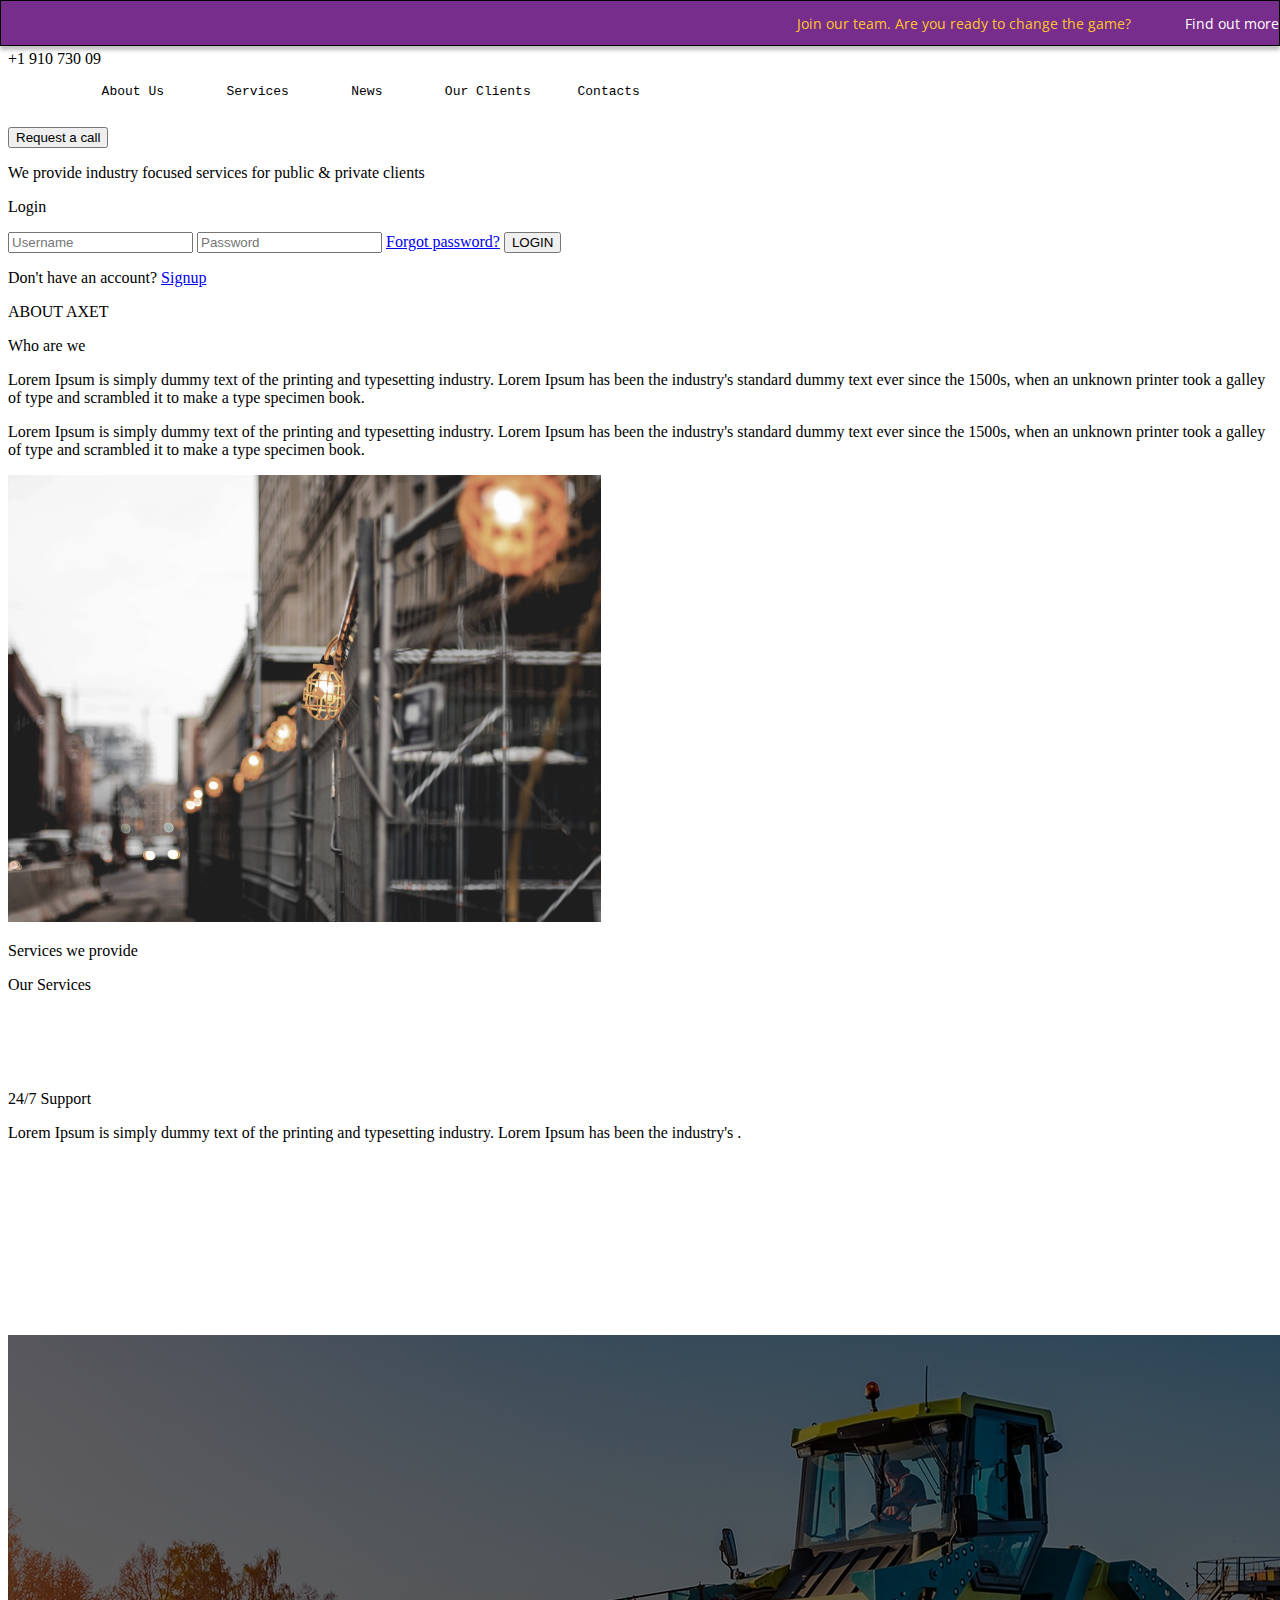
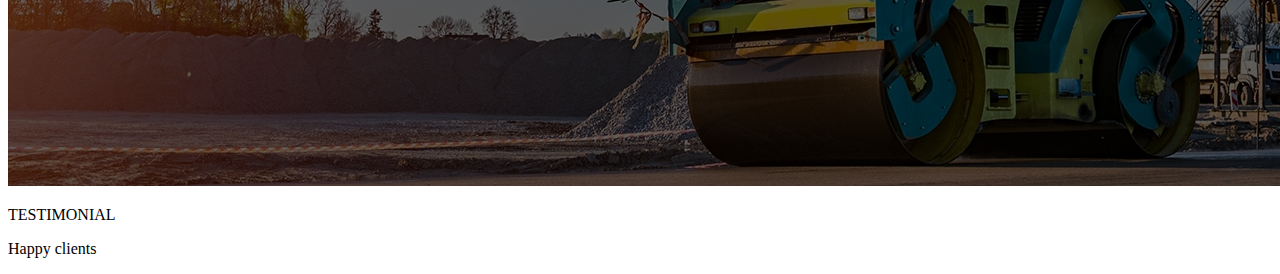
==== index2.html @ 1b36b43c "First commit" ====
<!DOCTYPE html>
<html lang="en">
<head>
    <meta charset="UTF-8">
    <meta http-equiv="X-UA-Compatible" content="IE=edge">
    <meta name="viewport" content="width=device-width, initial-scale=1.0">
    <title>Document</title>
    <link rel="stylesheet" href="index2.css">
    <link rel="stylesheet" href="https://use.fontawesome.com/releases/v5.15.4/css/all.css" integrity="sha384-DyZ88mC6Up2uqS4h/KRgHuoeGwBcD4Ng9SiP4dIRy0EXTlnuz47vAwmeGwVChigm" crossorigin="anonymous">
</head>
<body>
    <header>
        <p class="head1">Join our team. Are you ready to change the game?</p>
        <p class="head2">Find out more</p>
    </header>
   <section class="login">
        <article class="section1">
            <p id="needhelp">
                Need I help? Talk to an expert
            </p>
            <p id="number">
                +1 910 730 09
            </p>
            <pre id="section1txt1">
            About Us        Services        News        Our Clients      Contacts
            </pre>
            <button>Request a call</button>
        </article>
        <section class="caption"> 
            <p>
                We provide
                industry focused services for public & private clients
            </p>
        </section>
        <div class="loginbox">
            <p class="loginboxlbl">Login</p>
            <input type="text" placeholder="Username" class="username">
            <input type="password" name="Password" id="loginboxpw" placeholder="Password">
            <a href="#" id="newpw">Forgot password?</a>
            <input type="submit" value="LOGIN" id="submit">
            <p id="newact">Don't have an account? <a href="#">Signup</a></p>
        </div>
    </section>
    <section class="aboutus">
        <p class="title">
            ABOUT AXET
        </p>
        <p id="aboutushead">
            Who are we
        </p>
        <p class="aboutustxt">
            Lorem Ipsum is simply dummy text of the printing and typesetting industry. Lorem Ipsum has been the industry's standard dummy text ever since the 1500s, when an unknown printer took a galley of type and scrambled it to make a type specimen book.
        </p>
        <p  id="two">
            Lorem Ipsum is simply dummy text of the printing and typesetting industry. Lorem Ipsum has been the industry's standard dummy text ever since the 1500s, when an unknown printer took a galley of type and scrambled it to make a type specimen book.
        </p>

        <img src="about-image.png"  alt="">
    </section>
    <section class="services">
        <p class="servicehead">Services we provide</p>
        <p id="servicesubhead">Our Services</p>
        <div id="support">
            <div class="serviceimg">
                <img src="support.svg" alt="">
            </div>
            <p id="supporthd">24/7 Support</p>
            <p id="supporttxt">Lorem Ipsum is simply dummy text of the printing and typesetting industry. Lorem Ipsum has been the industry's .</p>
        </div>
        <div id="construction">
            <div class="serviceimg">
                <img src="construction.png" alt="">
            </div>
        </div>
        <div id="crane">
            <div class="serviceimg">
                <img src="crane.png" alt="">
            </div>

        </div>
        <div id="crushing">
            <div class="serviceimg">
                <img src="crush.png" alt="">
            </div>
        </div>
    </section>
    <section class="workflow">
        <img src="workflow.png" alt="">
        <!-- <div class="wfhead">
            <p class="head">WORK FLOW</p>
            <p class="subhead">How it works</p>
        </div> -->
    </section>
    <div class="testimony">
        <p>TESTIMONIAL</p>
        <p>Happy clients</p>
    </div>
</body>
</html>
---- index2.css ----
@import url('https://fonts.googleapis.com/css2?family=Open+Sans:ital,wght@0,300;0,400;0,500;0,600;0,700;1,300;1,400;1,500;1,600&display=swap');

header{
    display: flex;
    flex-direction: row;
    justify-content: end;
    align-items: center;
    position: absolute;
    width: 100%;
    height: 46px;
    left: 0px;
    top: 0px;
    background: #772D8B;
    border: 1px solid #000000;
    box-sizing: border-box;
    box-shadow: 0px 4px 4px rgba(0, 0, 0, 0.25);
}
.head1{
    color: #FFC42D;
    font-family: 'Open Sans';
    font-style: normal;
    font-weight: normal;
    font-size: 14px;
    padding: 0 4.2%;
}
.head2{
    color: #FFFFFF;
    font-family: 'Open Sans';
    font-style: normal;
    font-weight: normal;
    font-size: 14px;
    padding: 0 ;
}
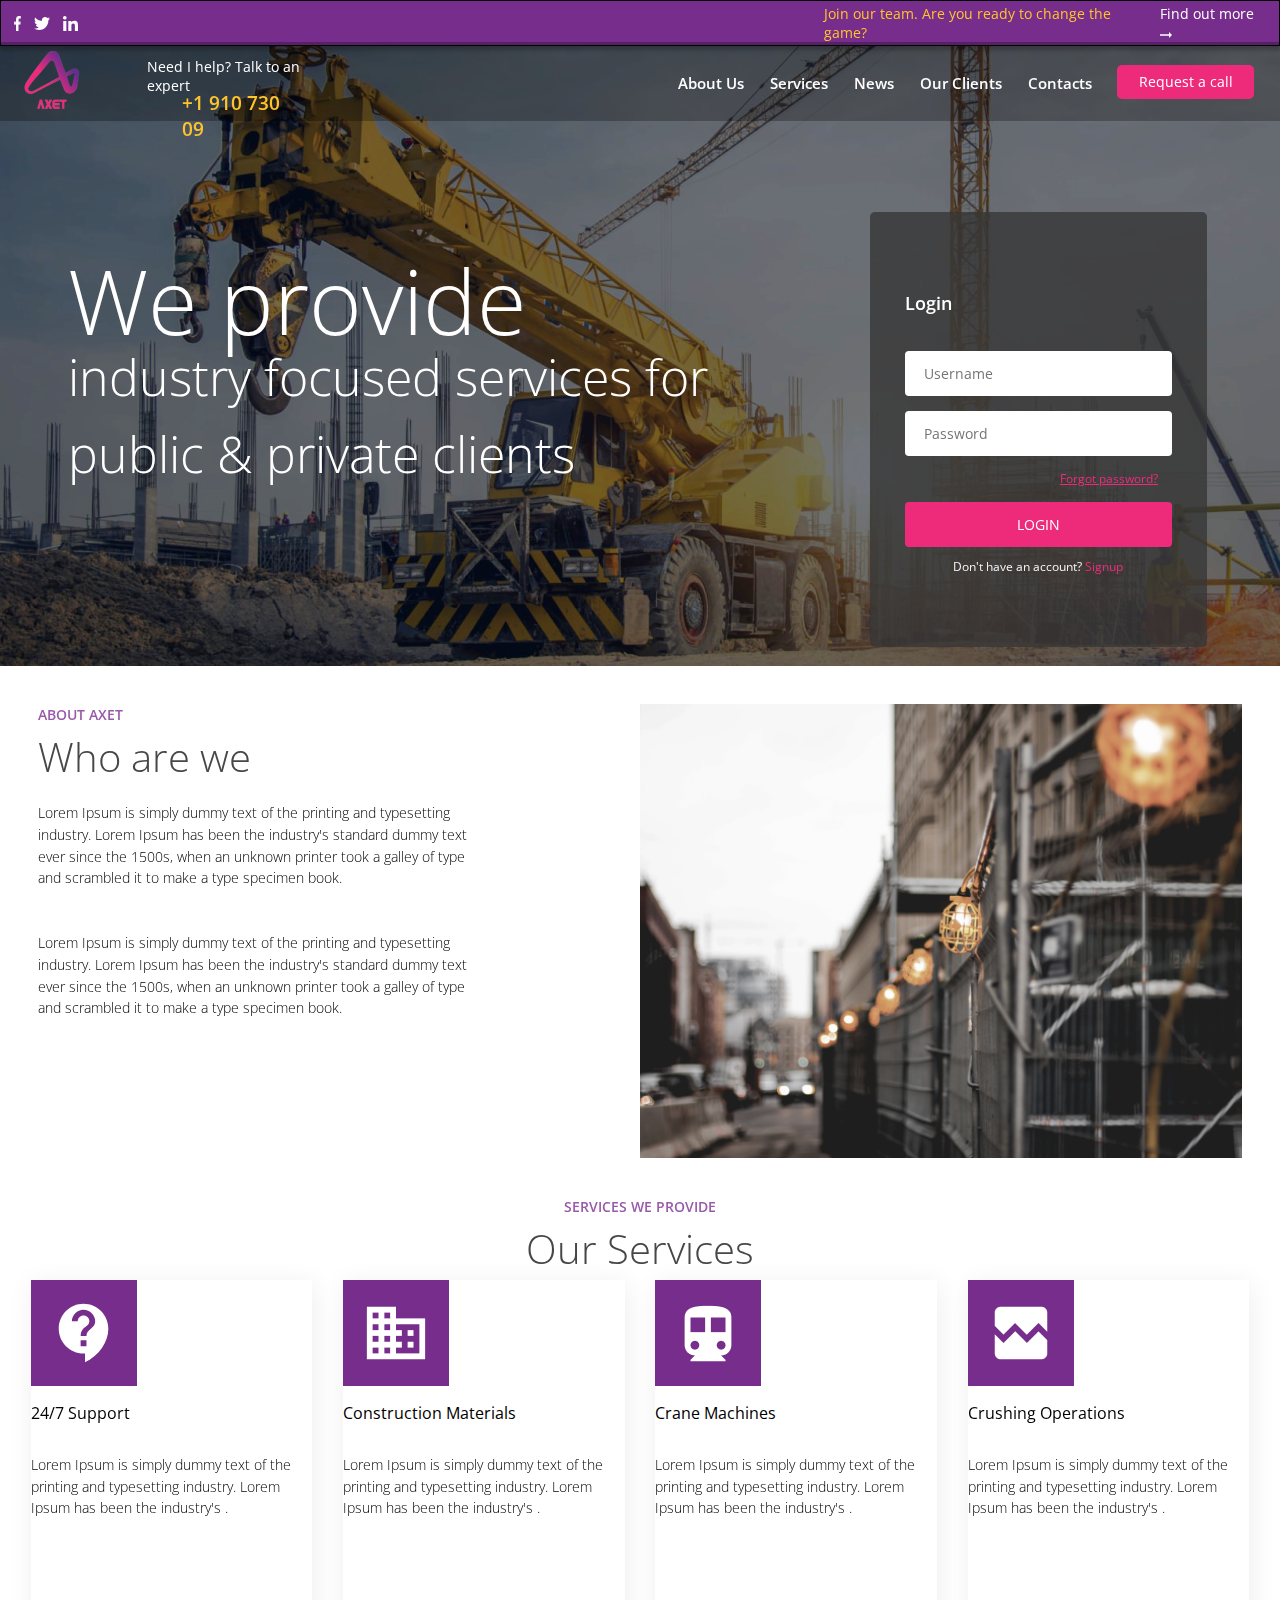
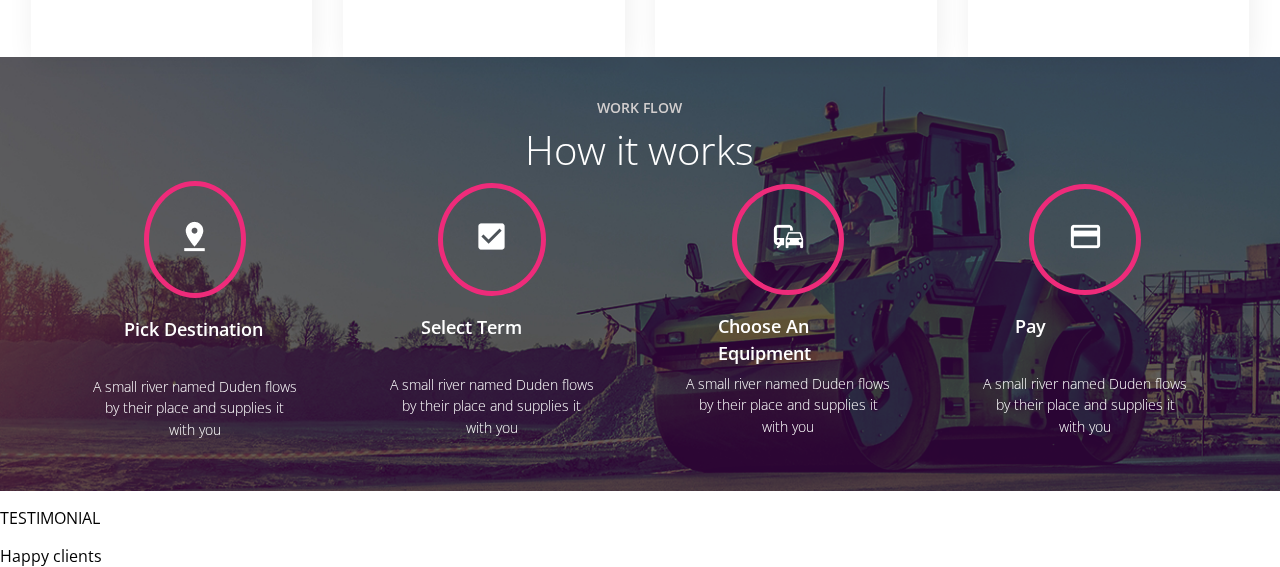
==== commit e2fade92: "update 3" ====
--- a/index2.html
+++ b/index2.html
@@ -10,25 +10,41 @@
 </head>
 <body>
     <header>
+        <div class="img">
+            <img src="facebook-icon.png" alt="">
+            <img src="twitter-icon.svg" alt="">
+            <img src="linkedin.svg" alt="">
+        </div>
+       <div class="headertxt">
         <p class="head1">Join our team. Are you ready to change the game?</p>
-        <p class="head2">Find out more</p>
+        <p class="head2">Find out more <img src="arrow.png" alt=""></p>
+       </div>
     </header>
    <section class="login">
         <article class="section1">
-            <p id="needhelp">
-                Need I help? Talk to an expert
-            </p>
-            <p id="number">
-                +1 910 730 09
-            </p>
-            <pre id="section1txt1">
-            About Us        Services        News        Our Clients      Contacts
-            </pre>
-            <button>Request a call</button>
+            <div class="pt1">
+                <img src="logo.png" alt="">
+                <div class="pt1txt">
+                    <p id="needhelp">
+                        Need I help? Talk to an expert
+                    </p>
+                    <p id="number">
+                        +1 910 730 09
+                    </p>
+                </div>
+            </div>
+            <div class="pt2">
+                <p class="section1txt1">About Us</p>
+                <p class="section1txt1">Services</p>
+                <p class="section1txt1">News</p>
+                <p class="section1txt1">Our Clients</p>
+                <p class="section1txt1">Contacts</p>
+                    <button>Request a call</button>
+            </div>
         </article>
         <section class="caption"> 
             <p>
-                We provide
+                <h1>We provide</h1>
                 industry focused services for public & private clients
             </p>
         </section>
@@ -42,54 +58,112 @@
         </div>
     </section>
     <section class="aboutus">
-        <p class="title">
-            ABOUT AXET
-        </p>
-        <p id="aboutushead">
-            Who are we
-        </p>
-        <p class="aboutustxt">
-            Lorem Ipsum is simply dummy text of the printing and typesetting industry. Lorem Ipsum has been the industry's standard dummy text ever since the 1500s, when an unknown printer took a galley of type and scrambled it to make a type specimen book.
-        </p>
-        <p  id="two">
-            Lorem Ipsum is simply dummy text of the printing and typesetting industry. Lorem Ipsum has been the industry's standard dummy text ever since the 1500s, when an unknown printer took a galley of type and scrambled it to make a type specimen book.
-        </p>
+        <div class="aboutustxt">
+            <p class="title">
+                about axet
+            </p>
+            <p id="aboutushead">
+                Who are we
+            </p>
+            <p class="aboutuscntt">
+                Lorem Ipsum is simply dummy text of the printing and typesetting industry. Lorem Ipsum has been the industry's standard dummy text ever since the 1500s, when an unknown printer took a galley of type and scrambled it to make a type specimen book.
+            </p>
+            <p  class="aboutuscntt">
+                Lorem Ipsum is simply dummy text of the printing and typesetting industry. Lorem Ipsum has been the industry's standard dummy text ever since the 1500s, when an unknown printer took a galley of type and scrambled it to make a type specimen book.
+            </p>
+        </div>
 
         <img src="about-image.png"  alt="">
     </section>
     <section class="services">
         <p class="servicehead">Services we provide</p>
         <p id="servicesubhead">Our Services</p>
-        <div id="support">
-            <div class="serviceimg">
-                <img src="support.svg" alt="">
+        <div class="toolbox">
+            <div class="servicebox">
+                <div class="serviceimg">
+                    <img src="support.svg" alt="">
+                </div>
+                <p class="servicehd">24/7 Support</p>
+                <p class="servicetxt">Lorem Ipsum is simply dummy text of the printing and typesetting industry. Lorem Ipsum has been the industry's .</p>
             </div>
-            <p id="supporthd">24/7 Support</p>
-            <p id="supporttxt">Lorem Ipsum is simply dummy text of the printing and typesetting industry. Lorem Ipsum has been the industry's .</p>
-        </div>
-        <div id="construction">
-            <div class="serviceimg">
-                <img src="construction.png" alt="">
+            <div class="servicebox">
+                <div class="serviceimg">
+                    <img src="construction.png" alt="">
+                </div>
+                <p class="servicehd">Construction Materials</p>
+                <p class="servicetxt">Lorem Ipsum is simply dummy text of the printing and typesetting industry. Lorem Ipsum has been the industry's .</p>
             </div>
-        </div>
-        <div id="crane">
-            <div class="serviceimg">
-                <img src="crane.png" alt="">
+            <div class="servicebox">
+                <div class="serviceimg">
+                    <img src="crane.png" alt="">
+                </div>
+                <p class="servicehd">Crane Machines</p>
+                <p class="servicetxt">Lorem Ipsum is simply dummy text of the printing and typesetting industry. Lorem Ipsum has been the industry's .</p>
             </div>
-
-        </div>
-        <div id="crushing">
-            <div class="serviceimg">
-                <img src="crush.png" alt="">
+            <div class="servicebox">
+                <div class="serviceimg">
+                    <img src="crush.png" alt="">
+                </div>
+                <p class="servicehd">Crushing Operations</p>
+                <p class="servicetxt">Lorem Ipsum is simply dummy text of the printing and typesetting industry. Lorem Ipsum has been the industry's .</p>
             </div>
+    
         </div>
     </section>
     <section class="workflow">
         <img src="workflow.png" alt="">
-        <!-- <div class="wfhead">
-            <p class="head">WORK FLOW</p>
-            <p class="subhead">How it works</p>
-        </div> -->
+        <div class="workflowcntt">
+            <div class="wfhead">
+                <p class="head">work flow</p>
+                <p class="subhead">How it works</p>
+            </div>
+            <div class="workflowing">
+                <div class="box">
+                    <div class="workflowimg">
+                        <img src="pinpoint.png" alt="">
+                    </div>
+                    <p class="boxhd">
+                        Pick Destination
+                    </p>
+                    <p class="boxtxt">
+                        A small river named Duden flows by their place and supplies it with you
+                    </p>
+                </div>
+                <div class="box">
+                    <div class="workflowimg">
+                        <img src="checkbox.png" alt="">
+                    </div>
+                    <p class="boxhd">
+                        Select Term
+                    </p>
+                    <p class="boxtxt">
+                        A small river named Duden flows by their place and supplies it with you
+                    </p>
+                </div>
+                <div class="box">
+                    <div class="workflowimg">
+                        <img src="equipment.png" alt="">
+                    </div>
+                    <p class="boxhd">
+                        Choose an equipment
+                    </p>
+                    <p class="boxtxt">
+                        A small river named Duden flows by their place and supplies it with you
+                    </p>
+                </div>
+                <div class="box">
+                    <div class="workflowimg">
+                        <img src="pay.png" alt="">
+                    </div>
+                    <p class="boxhd">
+                        Pay
+                    </p>
+                    <p class="boxtxt">
+                        A small river named Duden flows by their place and supplies it with you
+                    </p>
+                </div>
+            </div>
+        </div>
     </section>
     <div class="testimony">
         <p>TESTIMONIAL</p>
--- a/index2.css
+++ b/index2.css
@@ -1,9 +1,15 @@
 @import url('https://fonts.googleapis.com/css2?family=Open+Sans:ital,wght@0,300;0,400;0,500;0,600;0,700;1,300;1,400;1,500;1,600&display=swap');
-
+body{
+    font-family: 'Open sans', sans-serif;
+    height: 100vh;
+    width: 100%;
+    padding: 0;
+    margin: 0;
+}
 header{
     display: flex;
     flex-direction: row;
-    justify-content: end;
+    justify-content: space-between;
     align-items: center;
     position: absolute;
     width: 100%;
@@ -17,17 +23,445 @@
 }
 .head1{
     color: #FFC42D;
+    font-style: normal;
+    font-weight: normal;
+    font-size: 14px;
+    padding: 0 1%;
+}
+.head2{
+    color: #FFFFFF;
+    font-style: normal;
+    font-weight: normal;
+    font-size: 14px;
+    padding: 0 15px;
+}
+.headertxt{
+    width: 36%;
+    display: flex;
+    flex-direction: row;
+}
+.img{
+    display: flex;
+    flex-direction: row;
+    align-self: center;
+    justify-content: space-between;
+    width: 5%;
+    padding: 1%;
+}
+.section1{
+    top: 42px;
+    display: flex;
+    flex-direction: row;
+    width: 100%;
+    position: absolute;
+    height: 79px;
+    background: rgba(0, 0, 0, 0.26);
+    justify-content: space-between;
+}
+button{
     font-family: 'Open Sans';
     font-style: normal;
     font-weight: normal;
     font-size: 14px;
-    padding: 0 4.2%;
-}
-.head2{
-    color: #FFFFFF;
-    font-family: 'Open Sans';
-    font-style: normal;
-    font-weight: normal;
-    font-size: 14px;
-    padding: 0 ;
+    line-height: 19px;
+    position: relative;
+    width: 137px;
+    height: 34px;
+    justify-self: end;
+    /* top: 20px; */
+    background: #EE2B7A;
+    border-radius: 5px;
+    color: #FFFFFF;
+    border: none;
+}
+button:hover{
+    cursor: pointer;
+}
+button:active{
+    border: none ;
+    background: #ec0d67;
+}
+.section1txt1{
+    position: relative;
+    height: 18px;
+    font-style: normal;
+    font-weight: 600;
+    font-size: 15px;
+    line-height: 20px;
+    text-transform: capitalize;
+    color: #FFFFFF;
+}
+.pt2{
+    display: flex;
+    flex-direction: row;
+    justify-content: space-between;
+    align-items: center;
+    width: 45%;
+    padding: 0 2%;
+}
+.pt1{
+    display: flex;
+    flex-direction: row;
+    width: 30%;
+}
+.pt1txt{
+    display: flex;
+    flex-direction: column;
+    align-items: center;
+    justify-content: space-between;
+    width: 90%;
+}
+#needhelp{
+    width: 194px;
+    height: 19px;
+    font-style: normal;
+    font-weight: normal;
+    font-size: 14px;
+    line-height: 19px;
+    color: #FFFFFF;
+    margin: 15px 0;
+    margin-bottom: 7px;
+}
+#number{
+    width: 124px;
+    height: 26px;
+    font-style: normal;
+    font-weight: 600;
+    font-size: 19px;
+    line-height: 26px;
+    color: #FFC42D;
+    margin: 7px 0;
+}
+.login{
+    background-image: url(background.png);
+    width: 100%;
+    background-repeat: no-repeat;
+    background-size: cover;
+    height: 666px;
+}
+.caption{
+    position: absolute;
+    width: 714px;
+    height: fit-content;
+    left: 68px;
+    top: 212px;
+    font-style: normal;
+    font-weight: 300;
+    font-size: 50px;
+    line-height: 154.7%;
+    color: #FFFFFF;
+}
+.caption > h1{
+    font-weight: 100;
+    margin: 0;
+    font-size: 90px;
+}
+.loginbox{
+    position: relative;
+    width: fit-content;
+    height: 365px;
+    left: 68%;
+    top: 212px;
+    display: flex;
+    flex-direction: column;
+    background: rgba(55, 55, 55, 0.79);
+    border-radius: 5px;
+    padding: 35px;
+    justify-content: center;
+    align-items: center;
+}
+.loginboxlbl{
+    width: 100%;
+    height: 28px;
+    top: 18px;
+    font-style: normal;
+    font-weight: 600;
+    font-size: 18px;
+    line-height: 154.7%;
+    color: #FFFFFF;
+}
+.username{
+    width: 248px;
+    height: 45px;
+    border: none;
+    background: #FFFFFF;
+    border-radius: 4px;
+    font-family: Open Sans;
+    font-style: normal;
+    font-weight: normal;
+    font-size: 14px;
+    line-height: 19px;
+    padding: 0 0 0 19px;
+    margin: 15px 0;
+}       
+#loginboxpw{
+    width: 248px;
+    height: 45px;
+    background: #FFFFFF;
+    border-radius: 4px;
+    border: none;
+    padding: 0 0 0 19px;
+    font-family: Open Sans;
+    font-style: normal;
+    font-weight: normal;
+    font-size: 14px;
+    line-height: 19px;
+    margin-bottom: 15px;
+}
+#newpw{
+    width: 99px;
+    height: 16px;
+    font-family: Open Sans;
+    font-style: normal;
+    font-weight: normal;
+    font-size: 12px;
+    line-height: 16px;
+    color: #EE2B7A;
+    margin-left: 53%;
+    margin-bottom: 15px;
+}
+#submit{
+    width: 267px;
+    height: 45px;
+    border: none;
+    background: #EE2B7A;
+    border-radius: 4px;
+    font-family: Open Sans;
+    font-style: normal;
+    font-weight: normal;
+    font-size: 14px;
+    line-height: 19px;
+    color: white;
+}
+#newact{
+    position: relative;
+    width: 172px;
+    height: 16px;
+    font-family: Open Sans;
+    font-style: normal;
+    font-weight: normal;
+    font-size: 12px;
+    line-height: 16px;
+    color: #F8F5F5;
+}
+#newact > a{
+    color: #EE2B7A;
+    font-style: normal;
+    text-decoration: none;
+}
+.aboutus{
+    padding: 3%;
+    display: flex;
+    width: 94.001%;
+    height: fit-content;
+    flex-direction: row;
+}
+.aboutustxt{
+    display: flex;
+    flex-direction: column;
+    width: 50%;
+}
+.aboutus > img{
+    width: 50%;
+    height: auto;
+}
+.title{
+    position: relative;
+    width: 160px;
+    height: 22px;
+    font-family: Open Sans;
+    font-style: normal;
+    font-weight: 600;
+    font-size: 14px;
+    line-height: 154.7%;
+    text-transform: uppercase;
+    color: #995AAA;
+    margin: 0;
+}
+#aboutushead{
+    position: relative;
+    width: 214px;
+    height: 62px;
+    font-family: Open Sans;
+    font-style: normal;
+    font-weight: 300;
+    font-size: 40px;
+    line-height: 154.7%;
+    color: #474747;
+    margin: 0;
+}
+.aboutuscntt{
+    position: relative;
+    width: 75%;
+    height: 102px;
+    font-family: Open Sans;
+    font-style: normal;
+    font-weight: 300;
+    font-size: 14px;
+    line-height: 154.7%;
+    color: #000000;
+}
+.services{
+    width: 100%;
+    height: fit-content;
+}
+.servicehead{
+    position: relative;
+    width: 100%;
+    height: 22px;    
+    font-family: Open Sans;
+    font-style: normal;
+    font-weight: 600;
+    font-size: 14px;
+    line-height: 154.7%;
+    text-align: center;
+    text-transform: uppercase;
+    color: #995AAA;
+    margin: 0;
+}
+#servicesubhead{
+    margin: 0;
+    position: relative;
+    width: 100%;
+    text-align: center;
+    height: 62px;
+    font-family: Open Sans;
+    font-style: normal;
+    font-weight: 300;
+    font-size: 40px;
+    line-height: 154.7%;
+    color: #474747;
+}
+.toolbox{
+    width: 100%;
+    display: flex;
+    flex-direction: row;
+    justify-content: space-evenly;
+}
+.servicebox{
+    position: relative;
+    width: 22%;
+    height: 377px;
+    /* margin: 25px; */
+    background: #FFFFFF;
+    box-shadow: 2px 4px 26px rgba(0, 0, 0, 0.07);
+    align-items: center;
+}
+.serviceimg{
+    display: flex;
+    align-items: center;
+    justify-content: center;
+    position: relative;
+    width: 106px;
+    height: 106px;
+    background: #772D8B;
+}
+.servicehd{
+    position: relative;
+    background: #FFFFFF;
+}
+.servicetxt{
+    position: absolute;
+    height: 102px;
+    font-style: normal;
+    font-weight: 300;
+    font-size: 14px;
+    line-height: 154.7%;
+    color: #000000;
+}
+.workflowcntt{
+    position: absolute;
+    width: 100%;
+}
+.workflow{
+    display: flex;
+    flex-direction: column;
+    align-items: center;
+    justify-content: center;
+    width: 100%;
+    height: fit-content;
+    background-color: rgba(57, 7, 70, 0.74);
+    mix-blend-mode: multiply;
+}
+.workflow > img{
+    width: 100%;
+    height: auto;
+    mix-blend-mode: lighten;
+}
+.wfhead{
+    position: relative;
+    display: flex;
+    flex-direction: column;
+    align-items: center;
+}
+.head{
+    position: relative;
+    width: 86px;
+    height: 22px;
+    font-style: normal;
+    font-weight: 600;
+    font-size: 14px;
+    line-height: 154.7%;
+    text-transform: uppercase;
+    color: #D2CECE;
+    margin: 0;
+}
+.subhead{
+    position: relative;
+    width: 231px;
+    height: 62px;    
+    font-family: Open Sans;
+    font-style: normal;
+    font-weight: 300;
+    font-size: 40px;
+    line-height: 154.7%;
+    margin: 0;
+    color: #FFFFFF;
+}
+.workflowing{
+    display: flex;
+    flex-direction: row;
+    position: relative;
+    width: 100%;
+    justify-content: space-evenly;
+    align-items: center;
+}
+.workflowimg{
+    position: relative;
+    bottom: 8.33%;
+    width: min-content;
+    height: auto;
+    border-radius: 50%;
+    border: 5px solid #EE2B7A;
+    padding: 35.5px;
+}
+.box{
+    display: flex;
+    flex-direction: column;
+    align-items: center;
+    height: fit-content;
+}
+.boxhd{
+    position: relative;
+    width: 141px;
+    height: 28px;
+    font-family: Open Sans;
+    font-style: normal;
+    font-weight: 600;
+    font-size: 18px;
+    line-height: 154.7%;
+    color: #FFFFFF;
+    text-transform: capitalize;
+}
+.boxtxt{
+    position: relative;
+    width: 204px;
+    height: 62px;
+    font-family: Open Sans;
+    font-style: normal;
+    font-weight: 300;
+    font-size: 14px;
+    line-height: 154.7%;
+    text-align: center;
+    color: #FFFFFF;
 }